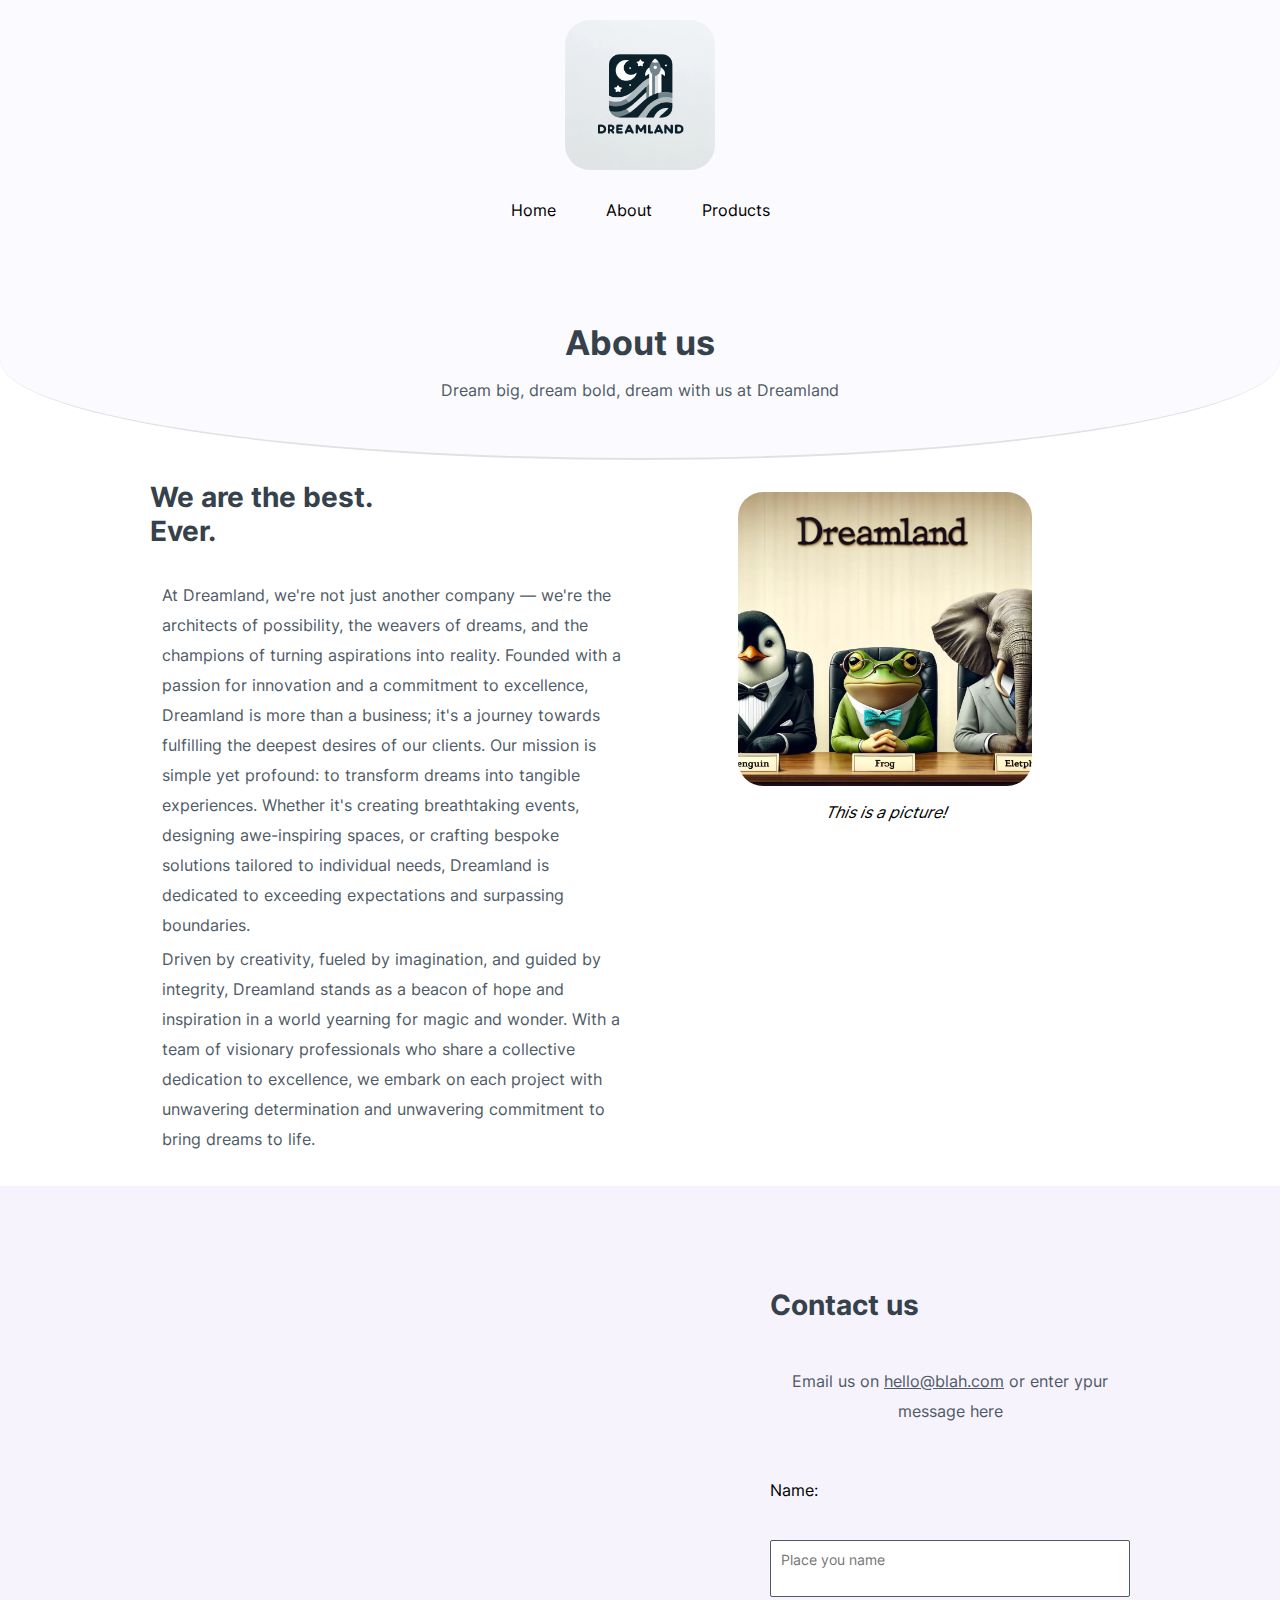
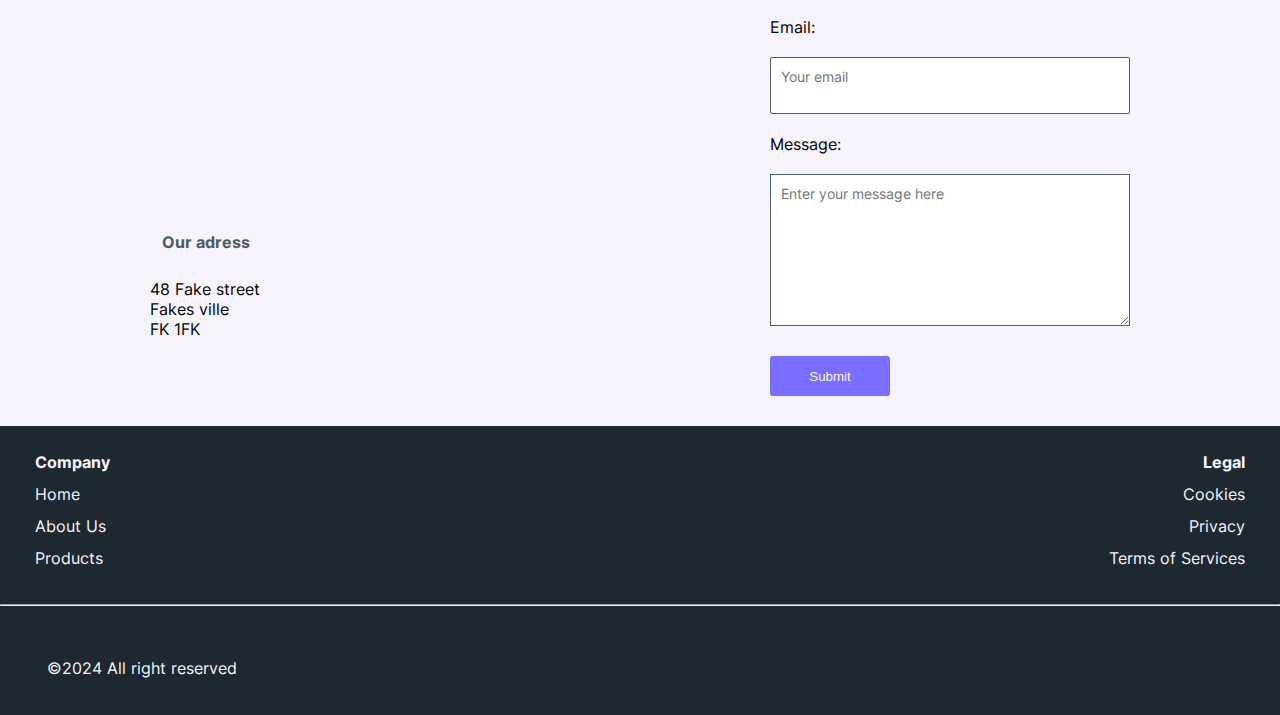
==== about.html @ eb8aa623 "favicon added" ====
<!DOCTYPE html>
<html lang="en">

<head>
	<meta charset="UTF-8" />
	<meta name="viewport" content="width=device-width, initial-scale=1.0" />
	<title>About</title>
	<link rel="stylesheet" href="css/global_style.css">
	<link rel="stylesheet" href="https://cdnjs.cloudflare.com/ajax/libs/font-awesome/6.5.2/css/all.min.css"
		integrity="sha512-SnH5WK+bZxgPHs44uWIX+LLJAJ9/2PkPKZ5QiAj6Ta86w+fsb2TkcmfRyVX3pBnMFcV7oQPJkl9QevSCWr3W6A=="
		crossorigin="anonymous" referrerpolicy="no-referrer" />
	<!-- linking icon -->
	<link rel="icon" type="image/x-ico" href="./assets/favicon/favicon.ico">
</head>

<body>
	<div class="nav-container-desktop white-container">
		<img class="logo" src="./assets/images/logo.png" />
		<nav class="navbar">
			<ul class="navbar-link">
				<li><a href="index.html">Home</a></li>
				<li><a href="about.html">About</a></li>
				<li><a href="products.html">Products</a></li>
			</ul>
		</nav>
	</div>
	<div class="nav-container-mobile white-container">
		<img class="logo" src="./assets/images/logo.png" />
		<details>
			<summary class="menu-title">
				<i class="fa-solid fa-bars"></i>
			</summary>
			<nav class="navbar">
				<ul class="navbar-link">
					<li><a href="index.html" class="navbar-item">Home</a></li>
					<li><a href="about.html" class="navbar-item">About</a></li>
					<li><a href="products.html" class="navbar-item">Products</a></li>
				</ul>
			</nav>
		</details>

	</div>
	<div class="hero-container about-us-container">
		<h1>About us</h1>
		<p>Dream big, dream bold, dream with us at Dreamland</p>
	</div>
	<main>
		<section>
			<div class="about-company">
				<div class="company-description">
					<h2>We are the best.<br>Ever.</h2>
					<p>At Dreamland, we're not just another company — we're the architects of possibility, the weavers
						of dreams, and the champions of turning aspirations into reality. Founded with a passion for
						innovation and a commitment to excellence, Dreamland is more than a business; it's a journey
						towards fulfilling the deepest desires of our clients.
						Our mission is simple yet profound: to transform dreams into tangible experiences. Whether it's
						creating breathtaking events, designing awe-inspiring spaces, or crafting bespoke solutions
						tailored to individual needs, Dreamland is dedicated to exceeding expectations and surpassing
						boundaries.</p>
					<p>Driven by creativity, fueled by imagination, and guided by integrity, Dreamland stands as a
						beacon of hope and inspiration in a world yearning for magic and wonder. With a team of
						visionary professionals who share a collective dedication to excellence, we embark on each
						project with unwavering determination and unwavering commitment to bring dreams to life.</p>
				</div>
				<figure>
					<img src="./assets/images/about-company.png" alt="">
					<figcaption>This is a picture!</figcaption>
				</figure>
			</div>
		</section>
		<div class="contact-container gray-container" id="sectionID">
			<section class="contact">
				<div class="map-container">
					<iframe
						src="https://www.google.com/maps/embed?pb=!1m18!1m12!1m3!1d10082.689133975597!2d-0.1219325!3d50.81871025!2m3!1f0!2f0!3f0!3m2!1i1024!2i768!4f13.1!3m3!1m2!1s0x487585bbe0f176ed%3A0x260eae2ecb828dd1!2sKemptown%2C%20Brighton%20and%20Hove%2C%20Brighton!5e0!3m2!1sen!2suk!4v1710940283657!5m2!1sen!2suk"
						width="600" height="450" style="border: 0" allowfullscreen="" loading="lazy"
						referrerpolicy="no-referrer-when-downgrade"></iframe>
					<div class="adress">
						<strong>
							<p>Our adress</p>
						</strong>
						<ul>
							<li>48 Fake street</li>
							<li>Fakes ville</li>
							<li>FK 1FK</li>
						</ul>
					</div>
				</div>
				<div class="contact-container contact-form">

					<form action="form">
						<h2 class="contact-head">Contact us</h2>
						<p>Email us on <a href="#">hello@blah.com</a> or enter ypur message here</p>
						<label for="name">Name:</label><br>

						<input type="text" name="name" id="name" placeholder="Place you name" minlength="8"
							maxlength="15" required />
						<label for="email">Email:</label>
						<input type="email" name="email" id="email" placeholder="Your email" minlength="8"
							maxlength="15" required />
						<label for="message">Message:</label>
						<textarea id="message" name="message" rows="10" cols="33" input
							placeholder="Enter your message here"></textarea>
						<button type="submit" class="btn">Submit</button>
					</form>
				</div>
			</section>

	</main>
	<footer class="footer-mobile">
		<div class="footer-nav">
			<details class="footer-details">
				<summary class="footer-summary">Company</summary>
				<ul class="footer-list">
					<li><a href="index.html">Home</a></li>
					<li><a href="about.html">About Us</a></li>
					<li><a href="products.html">Products</a></li>
				</ul>
			</details>
		</div>
		<div class="legal">
			<details class="footer-details">
				<summary class="footer-summary">Legal</summary>
				<ul class="footer-list">
					<li>Cookies</li>
					<li>Privacy</li>
					<li>Terms of Services</li>
				</ul>
			</details>
		</div>
		<hr class="footer-hr" />
		<div class="copyright">
			<p>&copy2024 All right reserved</p>
		</div>
	</footer>
	<footer class="footer-desktop">
		<div class="top-footer">
			<div class="footer-nav">
				<ul>
					<li><strong>Company</strong></li>
					<li><a href="index.html">Home</a></li>
					<li><a href="about.html">About Us</a></li>
					<li><a href="products.html">Products</a></li>
				</ul>
			</div>
			<div class="legal">
				<ul>
					<li><strong>Legal</strong></li>
					<li>Cookies</li>
					<li>Privacy</li>
					<li>Terms of Services</li>
				</ul>
			</div>
		</div>
		<hr />
		<div class="bottom-footer">
			<div class="copyright">
				<p>&copy;2024 All right reserved</p>
			</div>
			<div class="socials">
				<i class="fa-brands fa-instagram"></i>
				<i class="fa-brands fa-dribbble"></i>
				<i class="fa-brands fa-twitter"></i>
				<i class="fa-brands fa-youtube"></i>
			</div>
		</div>
	</footer>
</body>

</html>
---- css/global_style.css ----
@import url(footer.css);
@import url(header.css);
@import url(home/facts.css);
@import url(home/hero.css);
@import url(home/reviews.css);
@import url(home/service.css);
@import url(home/sign-up.css);
@import url(home/sponsors.css);
@import url(home/statictics.css);

@import url(about/company-description.css);
@import url(about/contact-form.css);
@import url(about/about-hero.css);

@import url(home/tabs.css);
@import url(products/products.css);

@font-face {
  font-family: "Inter";
  src: url("../assets/Inter/Inter-VariableFont_slnt\,wght.ttf")
    format("truetype");
}

:root {
  --cta-bg: #796eff;
  --cta-text-color: #f6f3fc;
  --heading-text-color: #35414b;
  --body-text-color: #4e5a65;
  --bg-header: #fbfafe;
  --bg-footer: #1d2830;
}

* {
  box-sizing: border-box;
  margin: 0;
  padding: 0;
}

body {
  font-family: "Inter";
}

h1,
h2,
h3 {
  color: var(--heading-text-color);
}

h1 {
  font-size: 34px;
}

h2 {
  font-size: 28px;
}

h3 {
  font-size: 20px;
}

p {
  color: var(--body-text-color);
}

.btn {
  background-color: var(--cta-bg);
  color: var(--cta-text-color);
  padding: 8px;
  border-radius: 3px;
  border: none;
  cursor: pointer;
}

.btn:hover {
  scale: 1.1;
}
.btn:active {
  opacity: 60;
}

.white-container {
  background-color: var(--bg-header);
}

.gray-container {
  background-color: var(--cta-text-color);
}

footer {
  background-color: var(--bg-footer);
  color: var(--cta-text-color);
}

.copyright p {
  color: var(--cta-text-color);
}

img {
  border-radius: 25px;
}

ol,
ul {
  list-style: none;
}

input {
  padding: 20px;
  border-radius: 2px;
  border: 1px solid var(--body-text-color);
}

/* input::placeholder {
  color: var(--cta-text-color);
} */

a,
a:visited,
a:hover,
a:focus,
a:active {
  text-decoration: none;
  color: inherit;
}
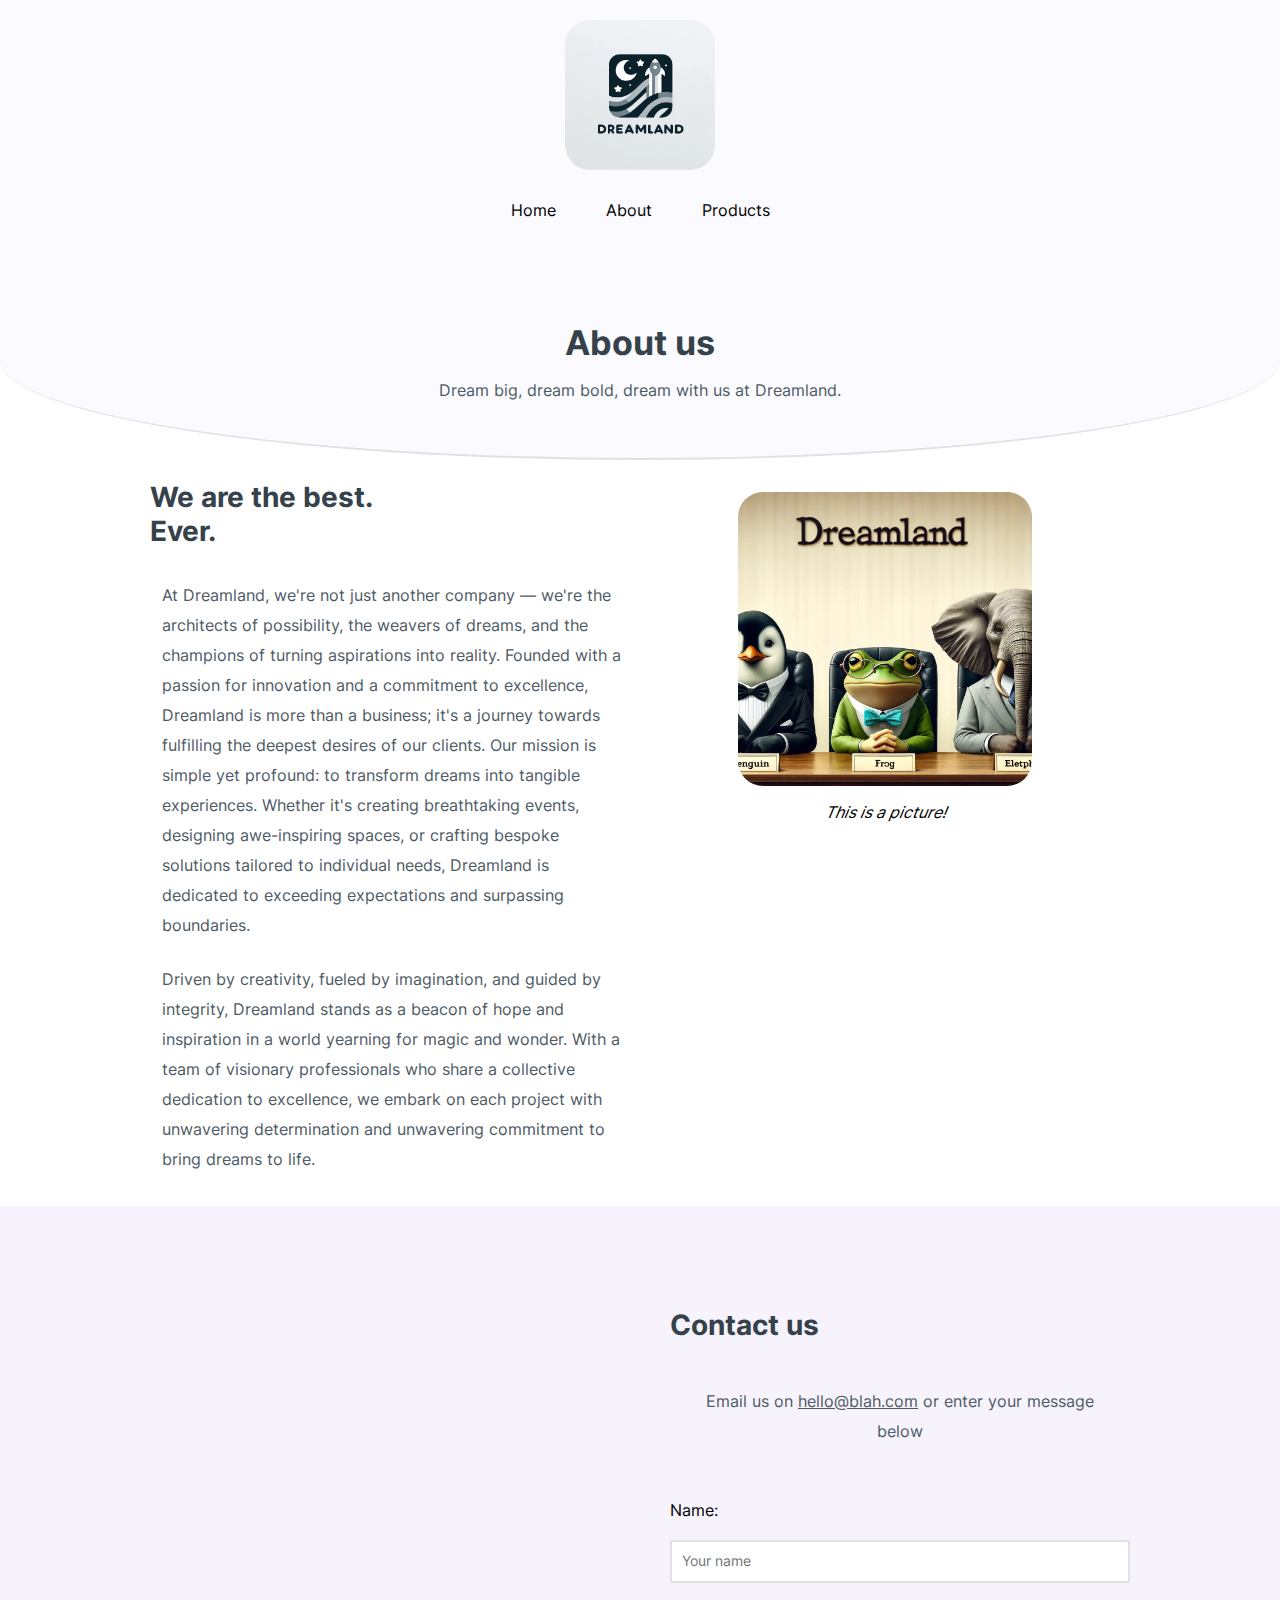
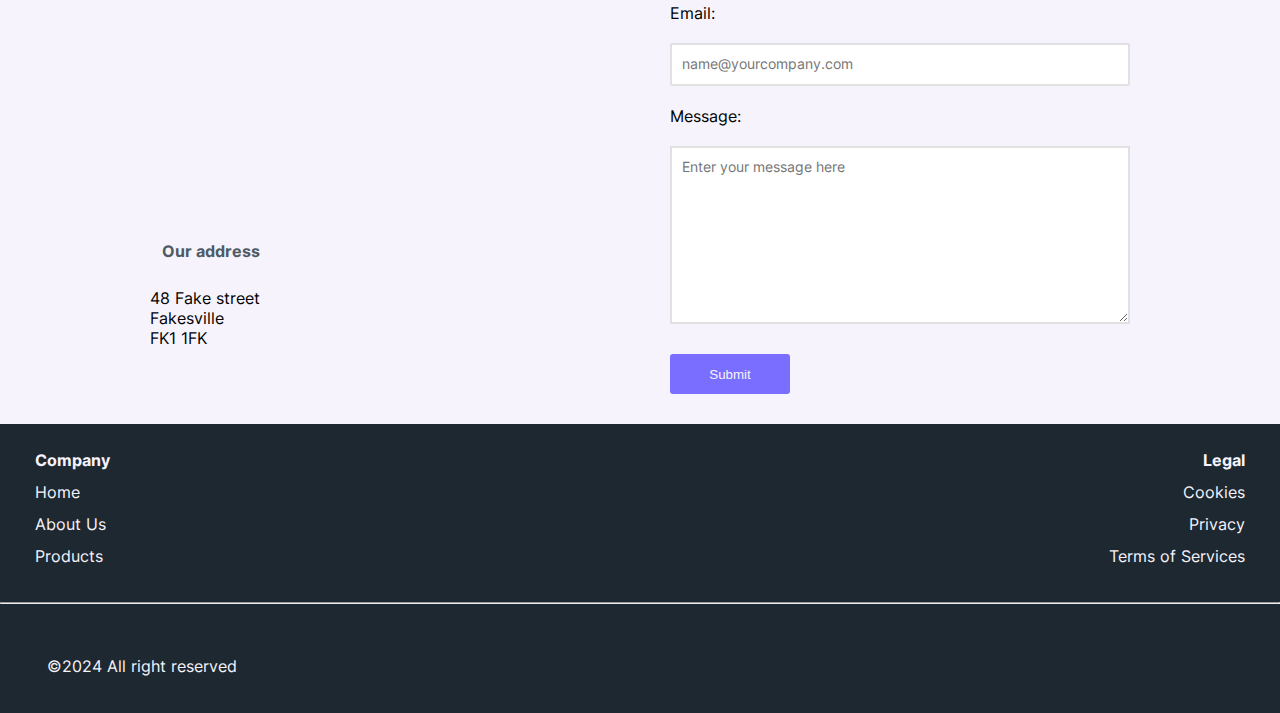
==== commit 4e65f87e: "Merge pull request #48 from technative-academy/favicon" ====
--- a/about.html
+++ b/about.html
@@ -42,7 +42,7 @@
 	</div>
 	<div class="hero-container about-us-container">
 		<h1>About us</h1>
-		<p>Dream big, dream bold, dream with us at Dreamland</p>
+		<p>Dream big, dream bold, dream with us at Dreamland.</p>
 	</div>
 	<main>
 		<section>
@@ -57,6 +57,7 @@
 						creating breathtaking events, designing awe-inspiring spaces, or crafting bespoke solutions
 						tailored to individual needs, Dreamland is dedicated to exceeding expectations and surpassing
 						boundaries.</p>
+						<br> 
 					<p>Driven by creativity, fueled by imagination, and guided by integrity, Dreamland stands as a
 						beacon of hope and inspiration in a world yearning for magic and wonder. With a team of
 						visionary professionals who share a collective dedication to excellence, we embark on each
@@ -73,16 +74,16 @@
 				<div class="map-container">
 					<iframe
 						src="https://www.google.com/maps/embed?pb=!1m18!1m12!1m3!1d10082.689133975597!2d-0.1219325!3d50.81871025!2m3!1f0!2f0!3f0!3m2!1i1024!2i768!4f13.1!3m3!1m2!1s0x487585bbe0f176ed%3A0x260eae2ecb828dd1!2sKemptown%2C%20Brighton%20and%20Hove%2C%20Brighton!5e0!3m2!1sen!2suk!4v1710940283657!5m2!1sen!2suk"
-						width="600" height="450" style="border: 0" allowfullscreen="" loading="lazy"
+						class="iframe" height="450" style="border: 0" allowfullscreen="" loading="lazy"
 						referrerpolicy="no-referrer-when-downgrade"></iframe>
 					<div class="adress">
 						<strong>
-							<p>Our adress</p>
+							<p>Our address</p>
 						</strong>
 						<ul>
 							<li>48 Fake street</li>
-							<li>Fakes ville</li>
-							<li>FK 1FK</li>
+							<li>Fakesville</li>
+							<li>FK1 1FK</li>
 						</ul>
 					</div>
 				</div>
@@ -90,16 +91,15 @@
 
 					<form action="form">
 						<h2 class="contact-head">Contact us</h2>
-						<p>Email us on <a href="#">hello@blah.com</a> or enter ypur message here</p>
-						<label for="name">Name:</label><br>
-
-						<input type="text" name="name" id="name" placeholder="Place you name" minlength="8"
+						<p>Email us on <a href="#">hello@blah.com</a> or enter your message below</p>
+						<label for="name">Name:</label>
+						<input class ="input" type="text" name="name" id="name" placeholder="Your name" minlength="8"
 							maxlength="15" required />
 						<label for="email">Email:</label>
-						<input type="email" name="email" id="email" placeholder="Your email" minlength="8"
+						<input class ="input" type="email" name="email" id="email" placeholder="name@yourcompany.com" minlength="8"
 							maxlength="15" required />
 						<label for="message">Message:</label>
-						<textarea id="message" name="message" rows="10" cols="33" input
+						<textarea class ="input" id="message" name="message" rows="10" cols="33" input
 							placeholder="Enter your message here"></textarea>
 						<button type="submit" class="btn">Submit</button>
 					</form>
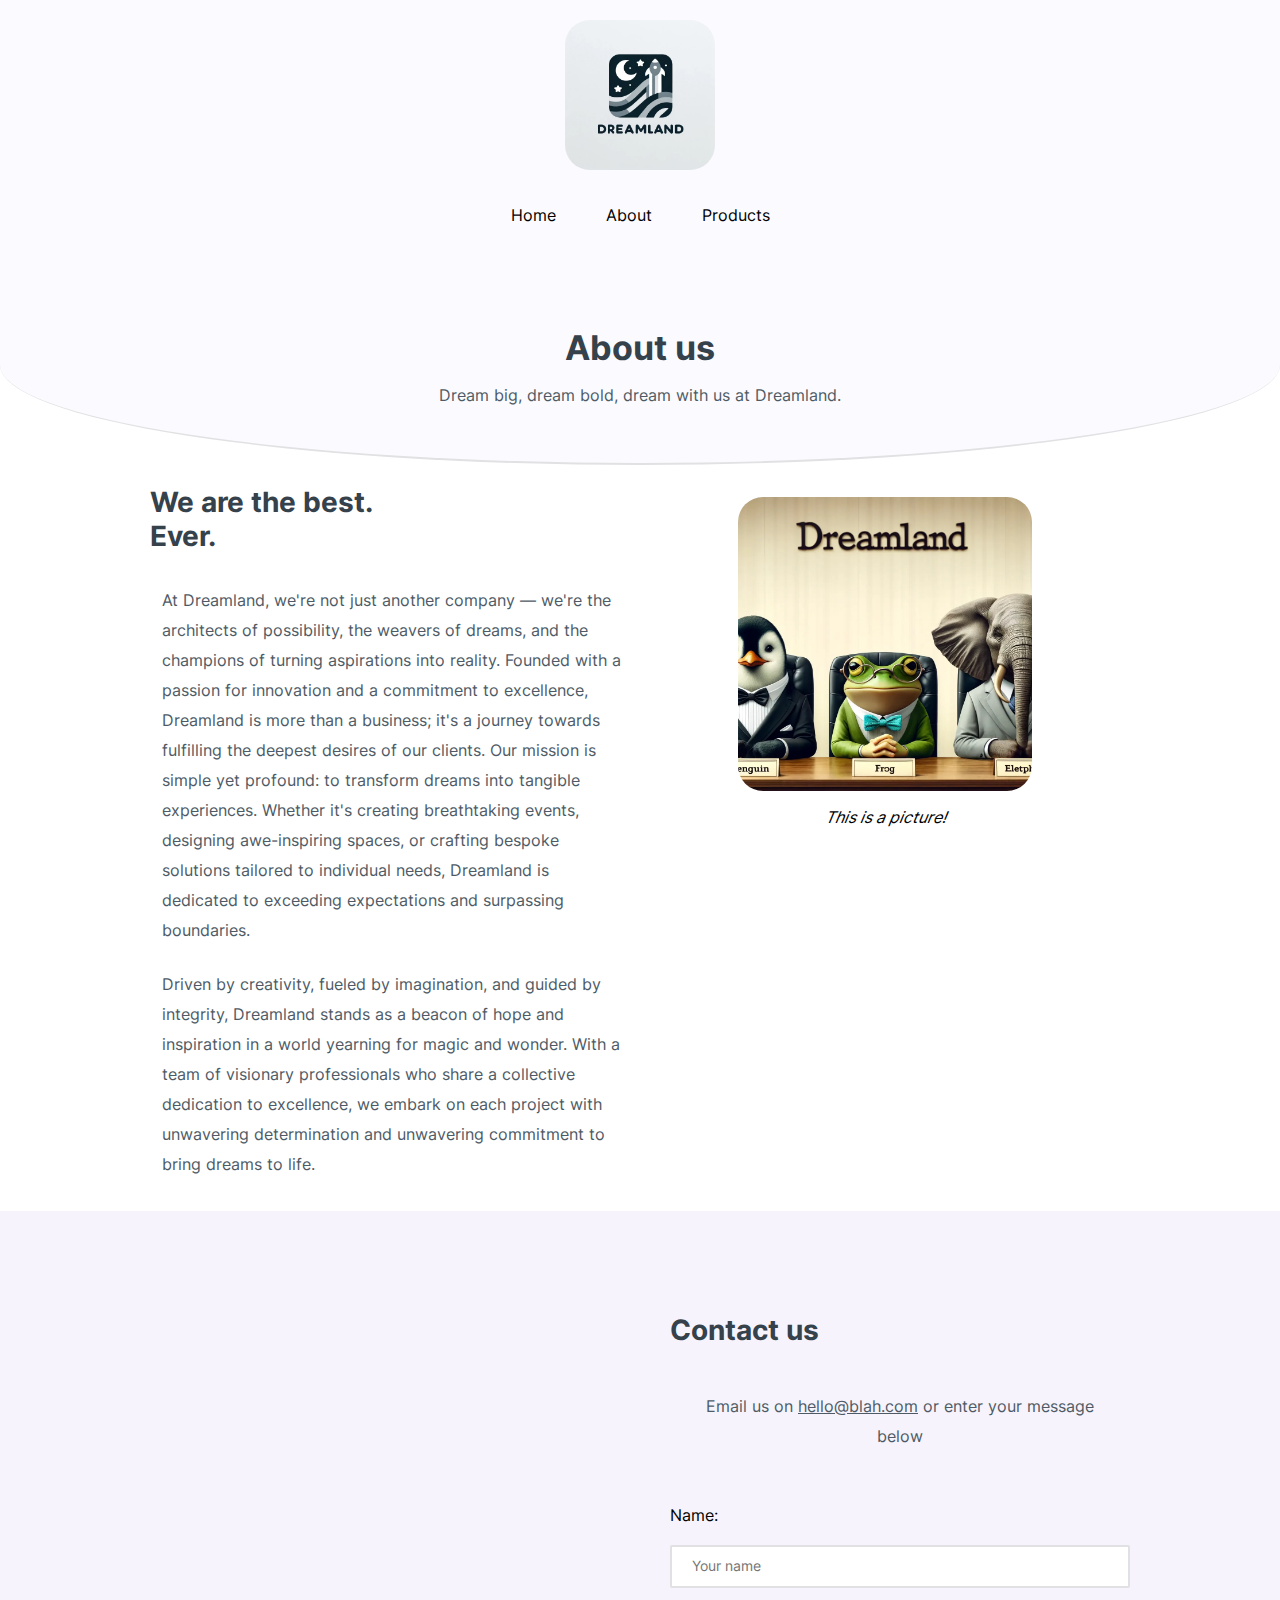
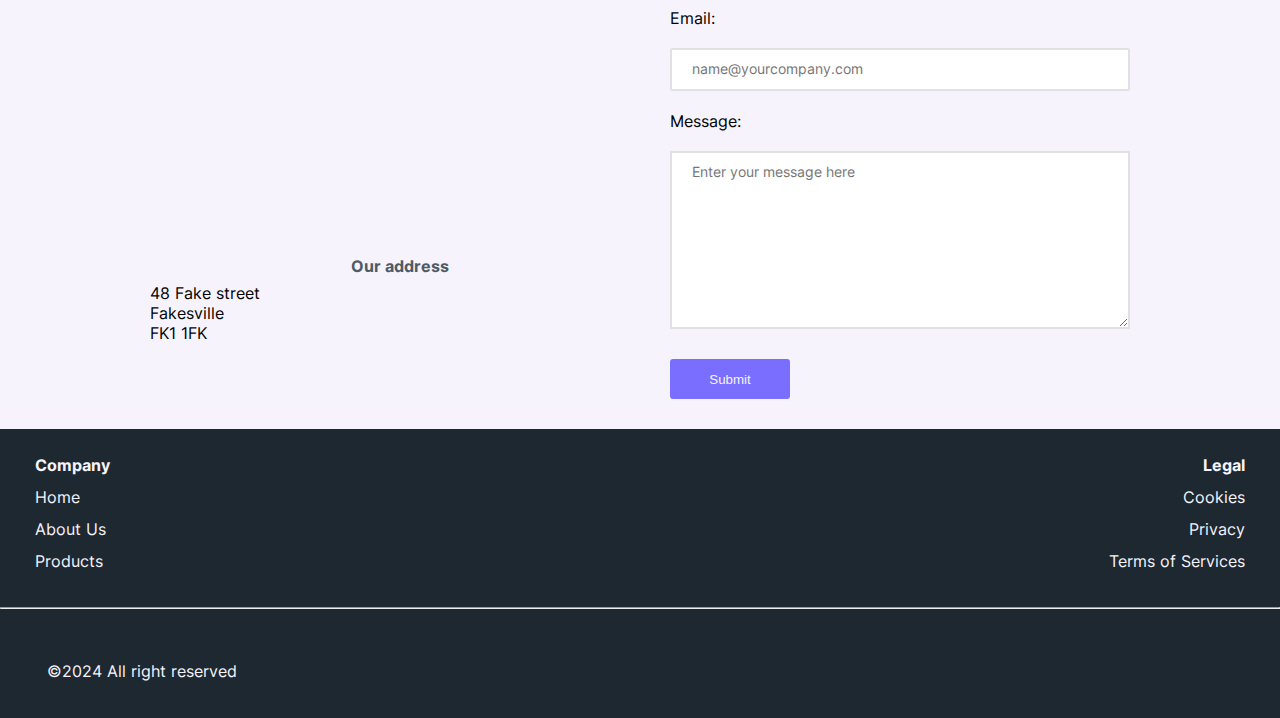
==== commit 4e71c447: "add links to logo and fix inputs" ====
--- a/about.html
+++ b/about.html
@@ -9,13 +9,11 @@
 	<link rel="stylesheet" href="https://cdnjs.cloudflare.com/ajax/libs/font-awesome/6.5.2/css/all.min.css"
 		integrity="sha512-SnH5WK+bZxgPHs44uWIX+LLJAJ9/2PkPKZ5QiAj6Ta86w+fsb2TkcmfRyVX3pBnMFcV7oQPJkl9QevSCWr3W6A=="
 		crossorigin="anonymous" referrerpolicy="no-referrer" />
-	<!-- linking icon -->
-	<link rel="icon" type="image/x-ico" href="./assets/favicon/favicon.ico">
 </head>
 
 <body>
 	<div class="nav-container-desktop white-container">
-		<img class="logo" src="./assets/images/logo.png" />
+		<a href="./index.html"><img class="logo" src="./assets/images/logo.png" /></a>
 		<nav class="navbar">
 			<ul class="navbar-link">
 				<li><a href="index.html">Home</a></li>
@@ -77,7 +75,7 @@
 						class="iframe" height="450" style="border: 0" allowfullscreen="" loading="lazy"
 						referrerpolicy="no-referrer-when-downgrade"></iframe>
 					<div class="adress">
-						<strong>
+						<strong class="our-address">
 							<p>Our address</p>
 						</strong>
 						<ul>
@@ -109,62 +107,62 @@
 	</main>
 	<footer class="footer-mobile">
 		<div class="footer-nav">
-			<details class="footer-details">
-				<summary class="footer-summary">Company</summary>
-				<ul class="footer-list">
-					<li><a href="index.html">Home</a></li>
-					<li><a href="about.html">About Us</a></li>
-					<li><a href="products.html">Products</a></li>
-				</ul>
-			</details>
+		  <details class="footer-details">
+			<summary class="footer-summary">Company</summary>
+			<ul class="footer-list">
+			  <li><a href="index.html">Home</a></li>
+			  <li><a href="about.html">About Us</a></li>
+			  <li><a href="products.html">Products</a></li>
+			</ul>
+		  </details>
 		</div>
 		<div class="legal">
-			<details class="footer-details">
-				<summary class="footer-summary">Legal</summary>
-				<ul class="footer-list">
-					<li>Cookies</li>
-					<li>Privacy</li>
-					<li>Terms of Services</li>
-				</ul>
-			</details>
+		  <details class="footer-details">
+			<summary class="footer-summary">Legal</summary>
+			<ul class="footer-list">
+			  <li>Cookies</li>
+			  <li>Privacy</li>
+			  <li>Terms of Services</li>
+			</ul>
+		  </details>
 		</div>
 		<hr class="footer-hr" />
 		<div class="copyright">
-			<p>&copy2024 All right reserved</p>
+		  <p>&copy2024 All right reserved</p>
 		</div>
-	</footer>
-	<footer class="footer-desktop">
+	  </footer>
+	  <footer class="footer-desktop">
 		<div class="top-footer">
-			<div class="footer-nav">
-				<ul>
-					<li><strong>Company</strong></li>
-					<li><a href="index.html">Home</a></li>
-					<li><a href="about.html">About Us</a></li>
-					<li><a href="products.html">Products</a></li>
-				</ul>
-			</div>
-			<div class="legal">
-				<ul>
-					<li><strong>Legal</strong></li>
-					<li>Cookies</li>
-					<li>Privacy</li>
-					<li>Terms of Services</li>
-				</ul>
-			</div>
+		  <div class="footer-nav">
+			<ul>
+			  <li><strong>Company</strong></li>
+			  <li><a href="index.html">Home</a></li>
+			  <li><a href="about.html">About Us</a></li>
+			  <li><a href="products.html">Products</a></li>
+			</ul>
+		  </div>
+		  <div class="legal">
+			<ul>
+			  <li><strong>Legal</strong></li>
+			  <li>Cookies</li>
+			  <li>Privacy</li>
+			  <li>Terms of Services</li>
+			</ul>
+		  </div>
 		</div>
 		<hr />
 		<div class="bottom-footer">
-			<div class="copyright">
-				<p>&copy;2024 All right reserved</p>
-			</div>
-			<div class="socials">
-				<i class="fa-brands fa-instagram"></i>
-				<i class="fa-brands fa-dribbble"></i>
-				<i class="fa-brands fa-twitter"></i>
-				<i class="fa-brands fa-youtube"></i>
-			</div>
+		  <div class="copyright">
+			<p>&copy;2024 All right reserved</p>
+		  </div>
+		  <div class="socials">
+			<i class="fa-brands fa-instagram"></i>
+			<i class="fa-brands fa-dribbble"></i>
+			<i class="fa-brands fa-twitter"></i>
+			<i class="fa-brands fa-youtube"></i>
+		  </div>
 		</div>
-	</footer>
+	  </footer>
 </body>
 
 </html>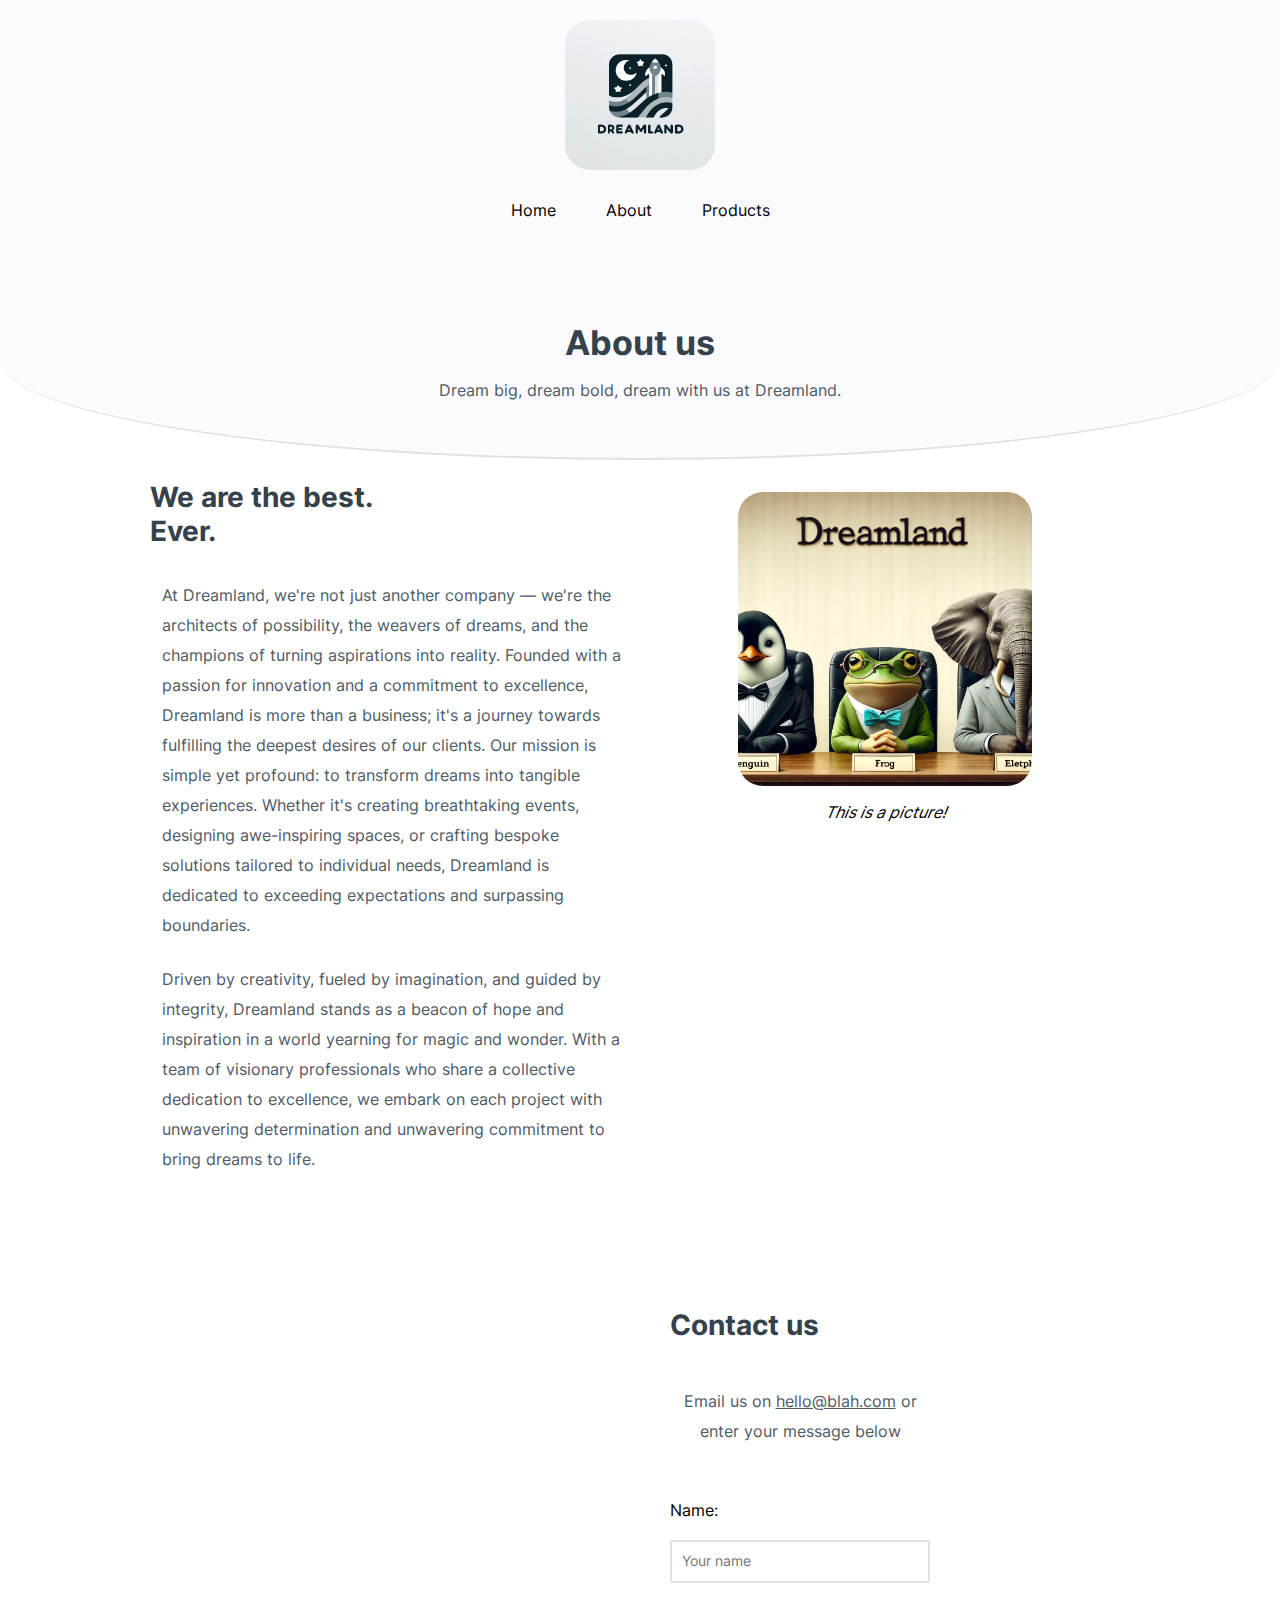
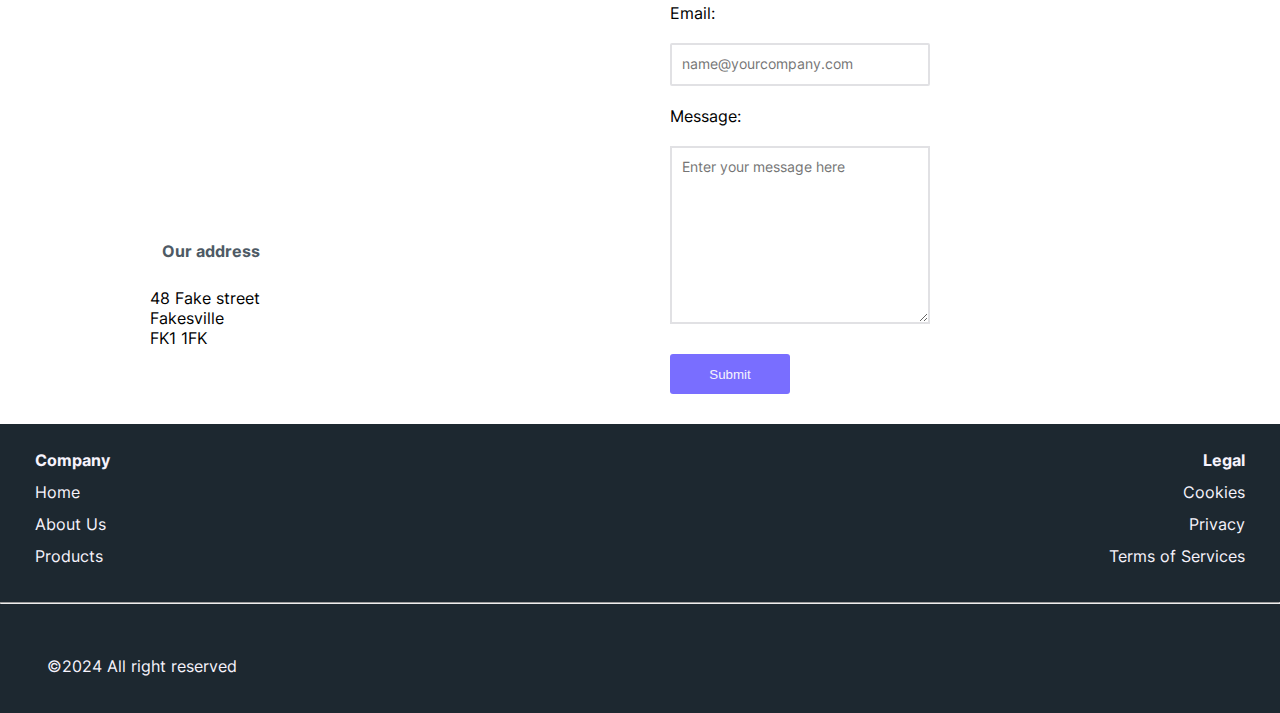
==== commit 526bf9c9: "margin on desktop screen fixed" ====
--- a/about.html
+++ b/about.html
@@ -9,11 +9,13 @@
 	<link rel="stylesheet" href="https://cdnjs.cloudflare.com/ajax/libs/font-awesome/6.5.2/css/all.min.css"
 		integrity="sha512-SnH5WK+bZxgPHs44uWIX+LLJAJ9/2PkPKZ5QiAj6Ta86w+fsb2TkcmfRyVX3pBnMFcV7oQPJkl9QevSCWr3W6A=="
 		crossorigin="anonymous" referrerpolicy="no-referrer" />
+	<!-- linking icon -->
+	<link rel="icon" type="image/x-ico" href="./assets/favicon/favicon.ico">
 </head>
 
 <body>
 	<div class="nav-container-desktop white-container">
-		<a href="./index.html"><img class="logo" src="./assets/images/logo.png" /></a>
+		<img class="logo" src="./assets/images/logo.png" />
 		<nav class="navbar">
 			<ul class="navbar-link">
 				<li><a href="index.html">Home</a></li>
@@ -43,126 +45,126 @@
 		<p>Dream big, dream bold, dream with us at Dreamland.</p>
 	</div>
 	<main>
-		<section>
-			<div class="about-company">
-				<div class="company-description">
-					<h2>We are the best.<br>Ever.</h2>
-					<p>At Dreamland, we're not just another company — we're the architects of possibility, the weavers
-						of dreams, and the champions of turning aspirations into reality. Founded with a passion for
-						innovation and a commitment to excellence, Dreamland is more than a business; it's a journey
-						towards fulfilling the deepest desires of our clients.
-						Our mission is simple yet profound: to transform dreams into tangible experiences. Whether it's
-						creating breathtaking events, designing awe-inspiring spaces, or crafting bespoke solutions
-						tailored to individual needs, Dreamland is dedicated to exceeding expectations and surpassing
-						boundaries.</p>
-						<br> 
-					<p>Driven by creativity, fueled by imagination, and guided by integrity, Dreamland stands as a
-						beacon of hope and inspiration in a world yearning for magic and wonder. With a team of
-						visionary professionals who share a collective dedication to excellence, we embark on each
-						project with unwavering determination and unwavering commitment to bring dreams to life.</p>
+		<section class="about-company">
+
+			<div class="company-description">
+				<h2>We are the best.<br>Ever.</h2>
+				<p>At Dreamland, we're not just another company — we're the architects of possibility, the weavers
+					of dreams, and the champions of turning aspirations into reality. Founded with a passion for
+					innovation and a commitment to excellence, Dreamland is more than a business; it's a journey
+					towards fulfilling the deepest desires of our clients.
+					Our mission is simple yet profound: to transform dreams into tangible experiences. Whether it's
+					creating breathtaking events, designing awe-inspiring spaces, or crafting bespoke solutions
+					tailored to individual needs, Dreamland is dedicated to exceeding expectations and surpassing
+					boundaries.</p>
+				<br>
+				<p>Driven by creativity, fueled by imagination, and guided by integrity, Dreamland stands as a
+					beacon of hope and inspiration in a world yearning for magic and wonder. With a team of
+					visionary professionals who share a collective dedication to excellence, we embark on each
+					project with unwavering determination and unwavering commitment to bring dreams to life.</p>
+			</div>
+			<figure>
+				<img src="./assets/images/about-company.png" alt="">
+				<figcaption>This is a picture!</figcaption>
+			</figure>
+
+		</section class="contact-container gray-container" id="sectionID">
+
+		<section class="contact">
+			<div class="map-container">
+				<iframe
+					src="https://www.google.com/maps/embed?pb=!1m18!1m12!1m3!1d10082.689133975597!2d-0.1219325!3d50.81871025!2m3!1f0!2f0!3f0!3m2!1i1024!2i768!4f13.1!3m3!1m2!1s0x487585bbe0f176ed%3A0x260eae2ecb828dd1!2sKemptown%2C%20Brighton%20and%20Hove%2C%20Brighton!5e0!3m2!1sen!2suk!4v1710940283657!5m2!1sen!2suk"
+					class="iframe" height="450" style="border: 0" allowfullscreen="" loading="lazy"
+					referrerpolicy="no-referrer-when-downgrade"></iframe>
+				<div class="adress">
+					<strong>
+						<p>Our address</p>
+					</strong>
+					<ul>
+						<li>48 Fake street</li>
+						<li>Fakesville</li>
+						<li>FK1 1FK</li>
+					</ul>
 				</div>
-				<figure>
-					<img src="./assets/images/about-company.png" alt="">
-					<figcaption>This is a picture!</figcaption>
-				</figure>
 			</div>
+			<div class="contact-container contact-form">
+
+				<form action="form">
+					<h2 class="contact-head">Contact us</h2>
+					<p>Email us on <a href="#">hello@blah.com</a> or enter your message below</p>
+					<label for="name">Name:</label>
+					<input class="input" type="text" name="name" id="name" placeholder="Your name" minlength="8"
+						maxlength="15" required />
+					<label for="email">Email:</label>
+					<input class="input" type="email" name="email" id="email" placeholder="name@yourcompany.com"
+						minlength="8" maxlength="15" required />
+					<label for="message">Message:</label>
+					<textarea class="input" id="message" name="message" rows="10" cols="33" input
+						placeholder="Enter your message here"></textarea>
+					<button type="submit" class="btn">Submit</button>
+				</form>
+
 		</section>
-		<div class="contact-container gray-container" id="sectionID">
-			<section class="contact">
-				<div class="map-container">
-					<iframe
-						src="https://www.google.com/maps/embed?pb=!1m18!1m12!1m3!1d10082.689133975597!2d-0.1219325!3d50.81871025!2m3!1f0!2f0!3f0!3m2!1i1024!2i768!4f13.1!3m3!1m2!1s0x487585bbe0f176ed%3A0x260eae2ecb828dd1!2sKemptown%2C%20Brighton%20and%20Hove%2C%20Brighton!5e0!3m2!1sen!2suk!4v1710940283657!5m2!1sen!2suk"
-						class="iframe" height="450" style="border: 0" allowfullscreen="" loading="lazy"
-						referrerpolicy="no-referrer-when-downgrade"></iframe>
-					<div class="adress">
-						<strong class="our-address">
-							<p>Our address</p>
-						</strong>
-						<ul>
-							<li>48 Fake street</li>
-							<li>Fakesville</li>
-							<li>FK1 1FK</li>
-						</ul>
-					</div>
-				</div>
-				<div class="contact-container contact-form">
-
-					<form action="form">
-						<h2 class="contact-head">Contact us</h2>
-						<p>Email us on <a href="#">hello@blah.com</a> or enter your message below</p>
-						<label for="name">Name:</label>
-						<input class ="input" type="text" name="name" id="name" placeholder="Your name" minlength="8"
-							maxlength="15" required />
-						<label for="email">Email:</label>
-						<input class ="input" type="email" name="email" id="email" placeholder="name@yourcompany.com" minlength="8"
-							maxlength="15" required />
-						<label for="message">Message:</label>
-						<textarea class ="input" id="message" name="message" rows="10" cols="33" input
-							placeholder="Enter your message here"></textarea>
-						<button type="submit" class="btn">Submit</button>
-					</form>
-				</div>
-			</section>
 
 	</main>
 	<footer class="footer-mobile">
 		<div class="footer-nav">
-		  <details class="footer-details">
-			<summary class="footer-summary">Company</summary>
-			<ul class="footer-list">
-			  <li><a href="index.html">Home</a></li>
-			  <li><a href="about.html">About Us</a></li>
-			  <li><a href="products.html">Products</a></li>
-			</ul>
-		  </details>
+			<details class="footer-details">
+				<summary class="footer-summary">Company</summary>
+				<ul class="footer-list">
+					<li><a href="index.html">Home</a></li>
+					<li><a href="about.html">About Us</a></li>
+					<li><a href="products.html">Products</a></li>
+				</ul>
+			</details>
 		</div>
 		<div class="legal">
-		  <details class="footer-details">
-			<summary class="footer-summary">Legal</summary>
-			<ul class="footer-list">
-			  <li>Cookies</li>
-			  <li>Privacy</li>
-			  <li>Terms of Services</li>
-			</ul>
-		  </details>
+			<details class="footer-details">
+				<summary class="footer-summary">Legal</summary>
+				<ul class="footer-list">
+					<li>Cookies</li>
+					<li>Privacy</li>
+					<li>Terms of Services</li>
+				</ul>
+			</details>
 		</div>
 		<hr class="footer-hr" />
 		<div class="copyright">
-		  <p>&copy2024 All right reserved</p>
+			<p>&copy2024 All right reserved</p>
 		</div>
-	  </footer>
-	  <footer class="footer-desktop">
+	</footer>
+	<footer class="footer-desktop">
 		<div class="top-footer">
-		  <div class="footer-nav">
-			<ul>
-			  <li><strong>Company</strong></li>
-			  <li><a href="index.html">Home</a></li>
-			  <li><a href="about.html">About Us</a></li>
-			  <li><a href="products.html">Products</a></li>
-			</ul>
-		  </div>
-		  <div class="legal">
-			<ul>
-			  <li><strong>Legal</strong></li>
-			  <li>Cookies</li>
-			  <li>Privacy</li>
-			  <li>Terms of Services</li>
-			</ul>
-		  </div>
+			<div class="footer-nav">
+				<ul>
+					<li><strong>Company</strong></li>
+					<li><a href="index.html">Home</a></li>
+					<li><a href="about.html">About Us</a></li>
+					<li><a href="products.html">Products</a></li>
+				</ul>
+			</div>
+			<div class="legal">
+				<ul>
+					<li><strong>Legal</strong></li>
+					<li>Cookies</li>
+					<li>Privacy</li>
+					<li>Terms of Services</li>
+				</ul>
+			</div>
 		</div>
 		<hr />
 		<div class="bottom-footer">
-		  <div class="copyright">
-			<p>&copy;2024 All right reserved</p>
-		  </div>
-		  <div class="socials">
-			<i class="fa-brands fa-instagram"></i>
-			<i class="fa-brands fa-dribbble"></i>
-			<i class="fa-brands fa-twitter"></i>
-			<i class="fa-brands fa-youtube"></i>
-		  </div>
+			<div class="copyright">
+				<p>&copy;2024 All right reserved</p>
+			</div>
+			<div class="socials">
+				<i class="fa-brands fa-instagram"></i>
+				<i class="fa-brands fa-dribbble"></i>
+				<i class="fa-brands fa-twitter"></i>
+				<i class="fa-brands fa-youtube"></i>
+			</div>
 		</div>
-	  </footer>
+	</footer>
 </body>
 
 </html>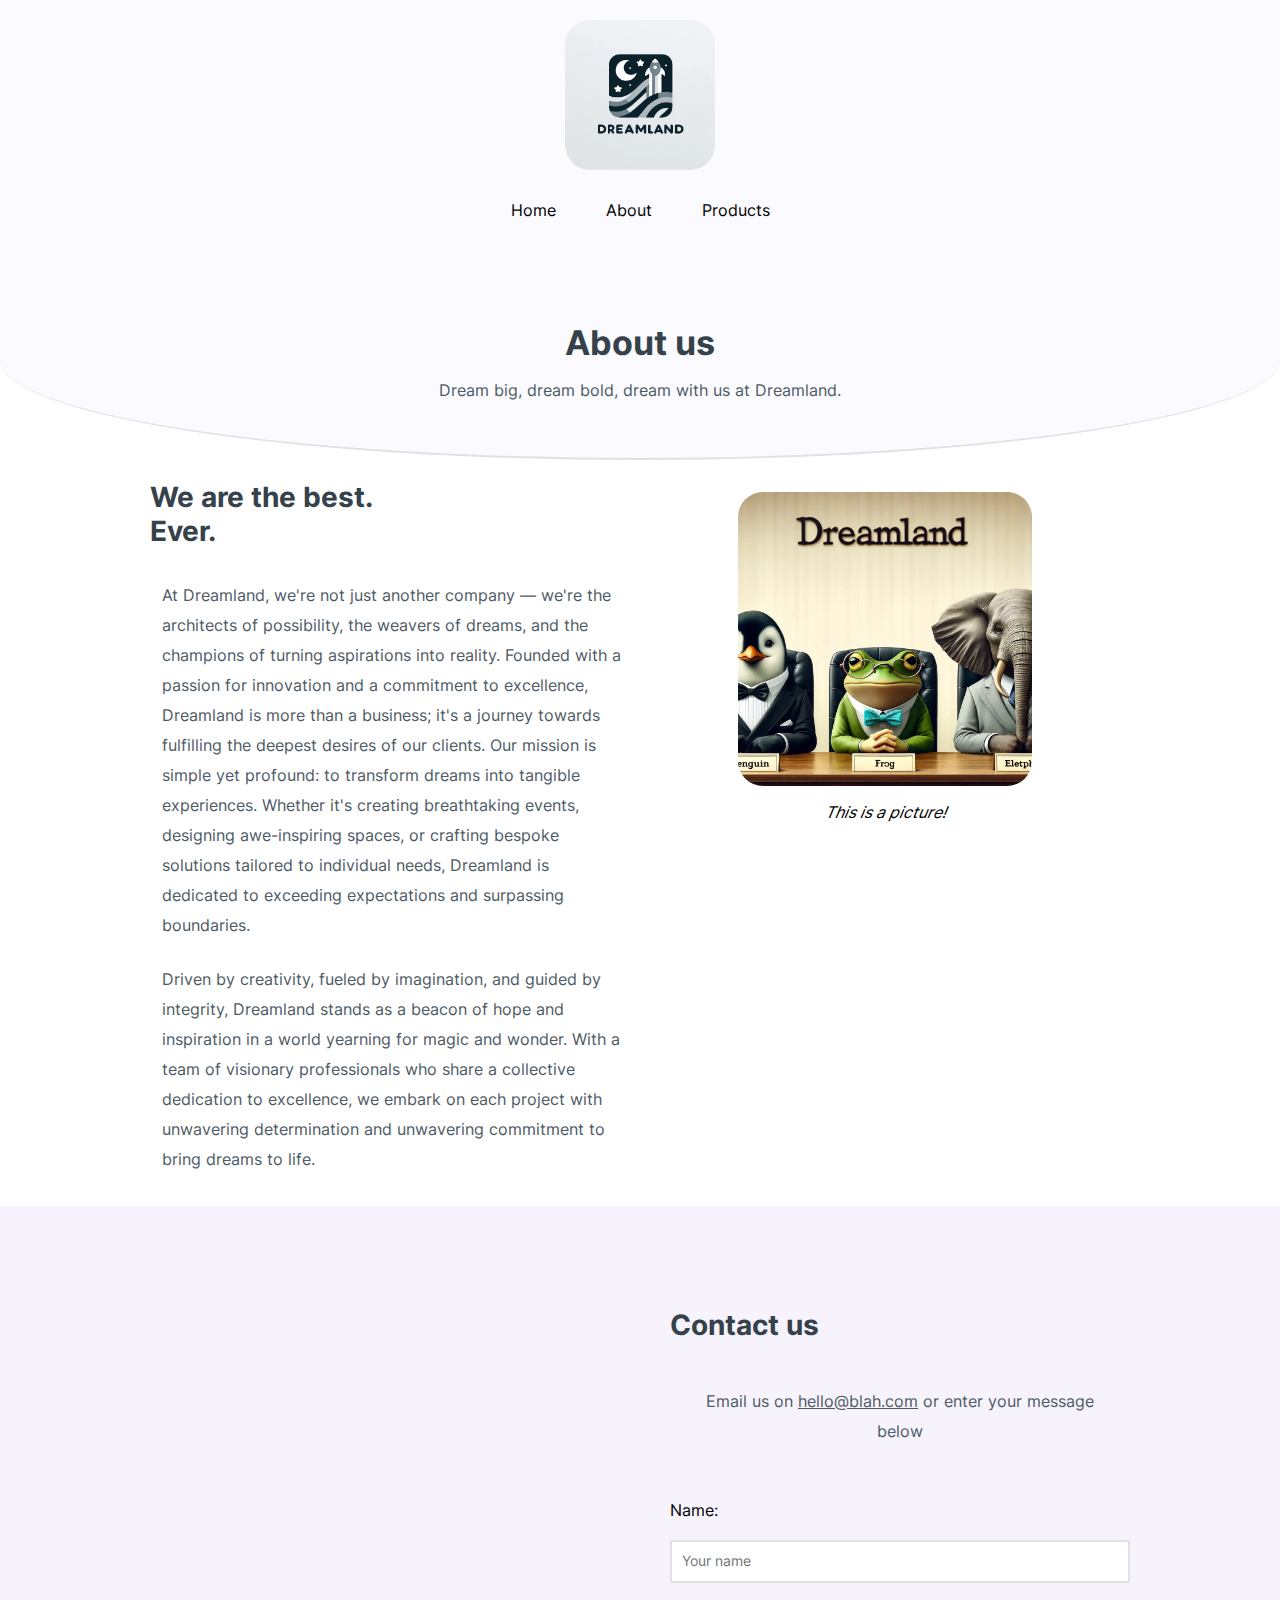
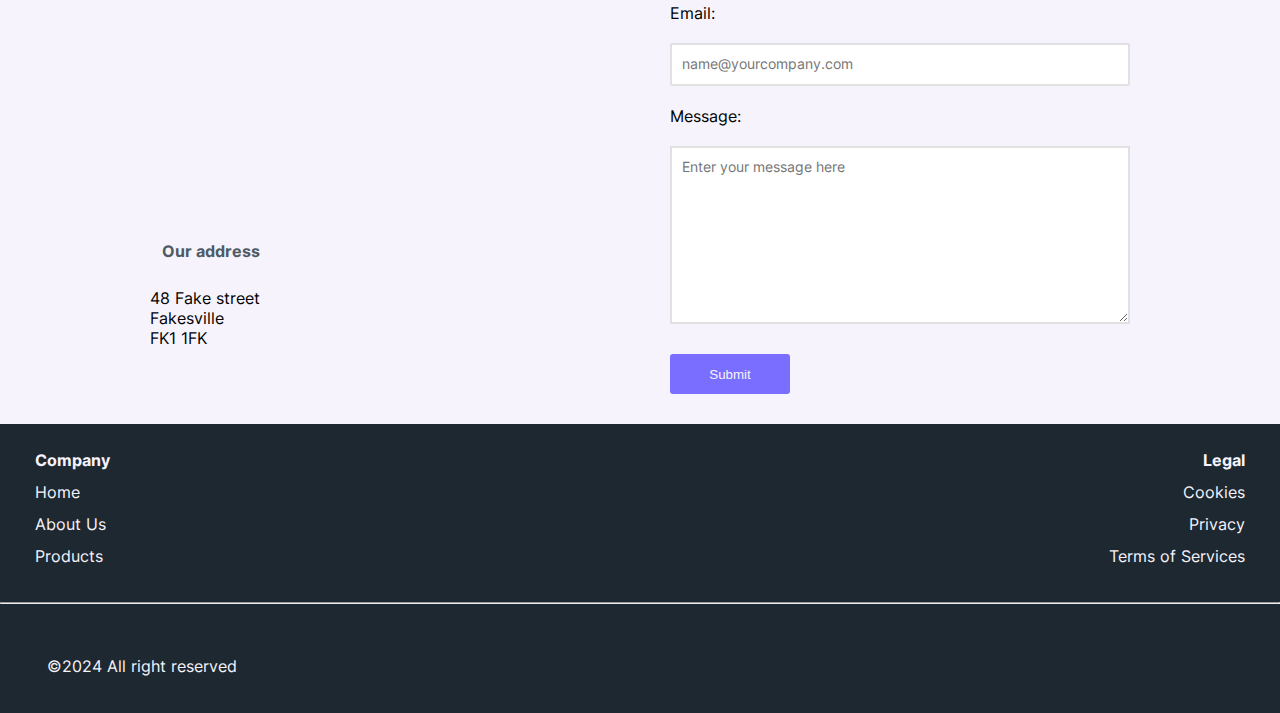
==== commit 469c8dac: "update email and logo link" ====
--- a/about.html
+++ b/about.html
@@ -45,66 +45,66 @@
 		<p>Dream big, dream bold, dream with us at Dreamland.</p>
 	</div>
 	<main>
-		<section class="about-company">
+		<section>
+			<div class="about-company">
+				<div class="company-description">
+					<h2>We are the best.<br>Ever.</h2>
+					<p>At Dreamland, we're not just another company — we're the architects of possibility, the weavers
+						of dreams, and the champions of turning aspirations into reality. Founded with a passion for
+						innovation and a commitment to excellence, Dreamland is more than a business; it's a journey
+						towards fulfilling the deepest desires of our clients.
+						Our mission is simple yet profound: to transform dreams into tangible experiences. Whether it's
+						creating breathtaking events, designing awe-inspiring spaces, or crafting bespoke solutions
+						tailored to individual needs, Dreamland is dedicated to exceeding expectations and surpassing
+						boundaries.</p>
+						<br> 
+					<p>Driven by creativity, fueled by imagination, and guided by integrity, Dreamland stands as a
+						beacon of hope and inspiration in a world yearning for magic and wonder. With a team of
+						visionary professionals who share a collective dedication to excellence, we embark on each
+						project with unwavering determination and unwavering commitment to bring dreams to life.</p>
+				</div>
+				<figure>
+					<img src="./assets/images/about-company.png" alt="">
+					<figcaption>This is a picture!</figcaption>
+				</figure>
+			</div>
+		</section>
+		<div class="contact-container gray-container" id="sectionID">
+			<section class="contact">
+				<div class="map-container">
+					<iframe
+						src="https://www.google.com/maps/embed?pb=!1m18!1m12!1m3!1d10082.689133975597!2d-0.1219325!3d50.81871025!2m3!1f0!2f0!3f0!3m2!1i1024!2i768!4f13.1!3m3!1m2!1s0x487585bbe0f176ed%3A0x260eae2ecb828dd1!2sKemptown%2C%20Brighton%20and%20Hove%2C%20Brighton!5e0!3m2!1sen!2suk!4v1710940283657!5m2!1sen!2suk"
+						class="iframe" height="450" style="border: 0" allowfullscreen="" loading="lazy"
+						referrerpolicy="no-referrer-when-downgrade"></iframe>
+					<div class="adress">
+						<strong>
+							<p>Our address</p>
+						</strong>
+						<ul>
+							<li>48 Fake street</li>
+							<li>Fakesville</li>
+							<li>FK1 1FK</li>
+						</ul>
+					</div>
+				</div>
+				<div class="contact-container contact-form">
 
-			<div class="company-description">
-				<h2>We are the best.<br>Ever.</h2>
-				<p>At Dreamland, we're not just another company — we're the architects of possibility, the weavers
-					of dreams, and the champions of turning aspirations into reality. Founded with a passion for
-					innovation and a commitment to excellence, Dreamland is more than a business; it's a journey
-					towards fulfilling the deepest desires of our clients.
-					Our mission is simple yet profound: to transform dreams into tangible experiences. Whether it's
-					creating breathtaking events, designing awe-inspiring spaces, or crafting bespoke solutions
-					tailored to individual needs, Dreamland is dedicated to exceeding expectations and surpassing
-					boundaries.</p>
-				<br>
-				<p>Driven by creativity, fueled by imagination, and guided by integrity, Dreamland stands as a
-					beacon of hope and inspiration in a world yearning for magic and wonder. With a team of
-					visionary professionals who share a collective dedication to excellence, we embark on each
-					project with unwavering determination and unwavering commitment to bring dreams to life.</p>
-			</div>
-			<figure>
-				<img src="./assets/images/about-company.png" alt="">
-				<figcaption>This is a picture!</figcaption>
-			</figure>
-
-		</section class="contact-container gray-container" id="sectionID">
-
-		<section class="contact">
-			<div class="map-container">
-				<iframe
-					src="https://www.google.com/maps/embed?pb=!1m18!1m12!1m3!1d10082.689133975597!2d-0.1219325!3d50.81871025!2m3!1f0!2f0!3f0!3m2!1i1024!2i768!4f13.1!3m3!1m2!1s0x487585bbe0f176ed%3A0x260eae2ecb828dd1!2sKemptown%2C%20Brighton%20and%20Hove%2C%20Brighton!5e0!3m2!1sen!2suk!4v1710940283657!5m2!1sen!2suk"
-					class="iframe" height="450" style="border: 0" allowfullscreen="" loading="lazy"
-					referrerpolicy="no-referrer-when-downgrade"></iframe>
-				<div class="adress">
-					<strong>
-						<p>Our address</p>
-					</strong>
-					<ul>
-						<li>48 Fake street</li>
-						<li>Fakesville</li>
-						<li>FK1 1FK</li>
-					</ul>
+					<form action="form">
+						<h2 class="contact-head">Contact us</h2>
+						<p>Email us on <a class="email-link" href="#">hello@blah.com</a> or enter your message below</p>
+						<label for="name">Name:</label>
+						<input class ="input" type="text" name="name" id="name" placeholder="Your name" minlength="8"
+							maxlength="15" required />
+						<label for="email">Email:</label>
+						<input class ="input" type="email" name="email" id="email" placeholder="name@yourcompany.com" minlength="8"
+							maxlength="15" required />
+						<label for="message">Message:</label>
+						<textarea class ="input" id="message" name="message" rows="10" cols="33" input
+							placeholder="Enter your message here"></textarea>
+						<button type="submit" class="btn">Submit</button>
+					</form>
 				</div>
-			</div>
-			<div class="contact-container contact-form">
-
-				<form action="form">
-					<h2 class="contact-head">Contact us</h2>
-					<p>Email us on <a href="#">hello@blah.com</a> or enter your message below</p>
-					<label for="name">Name:</label>
-					<input class="input" type="text" name="name" id="name" placeholder="Your name" minlength="8"
-						maxlength="15" required />
-					<label for="email">Email:</label>
-					<input class="input" type="email" name="email" id="email" placeholder="name@yourcompany.com"
-						minlength="8" maxlength="15" required />
-					<label for="message">Message:</label>
-					<textarea class="input" id="message" name="message" rows="10" cols="33" input
-						placeholder="Enter your message here"></textarea>
-					<button type="submit" class="btn">Submit</button>
-				</form>
-
-		</section>
+			</section>
 
 	</main>
 	<footer class="footer-mobile">
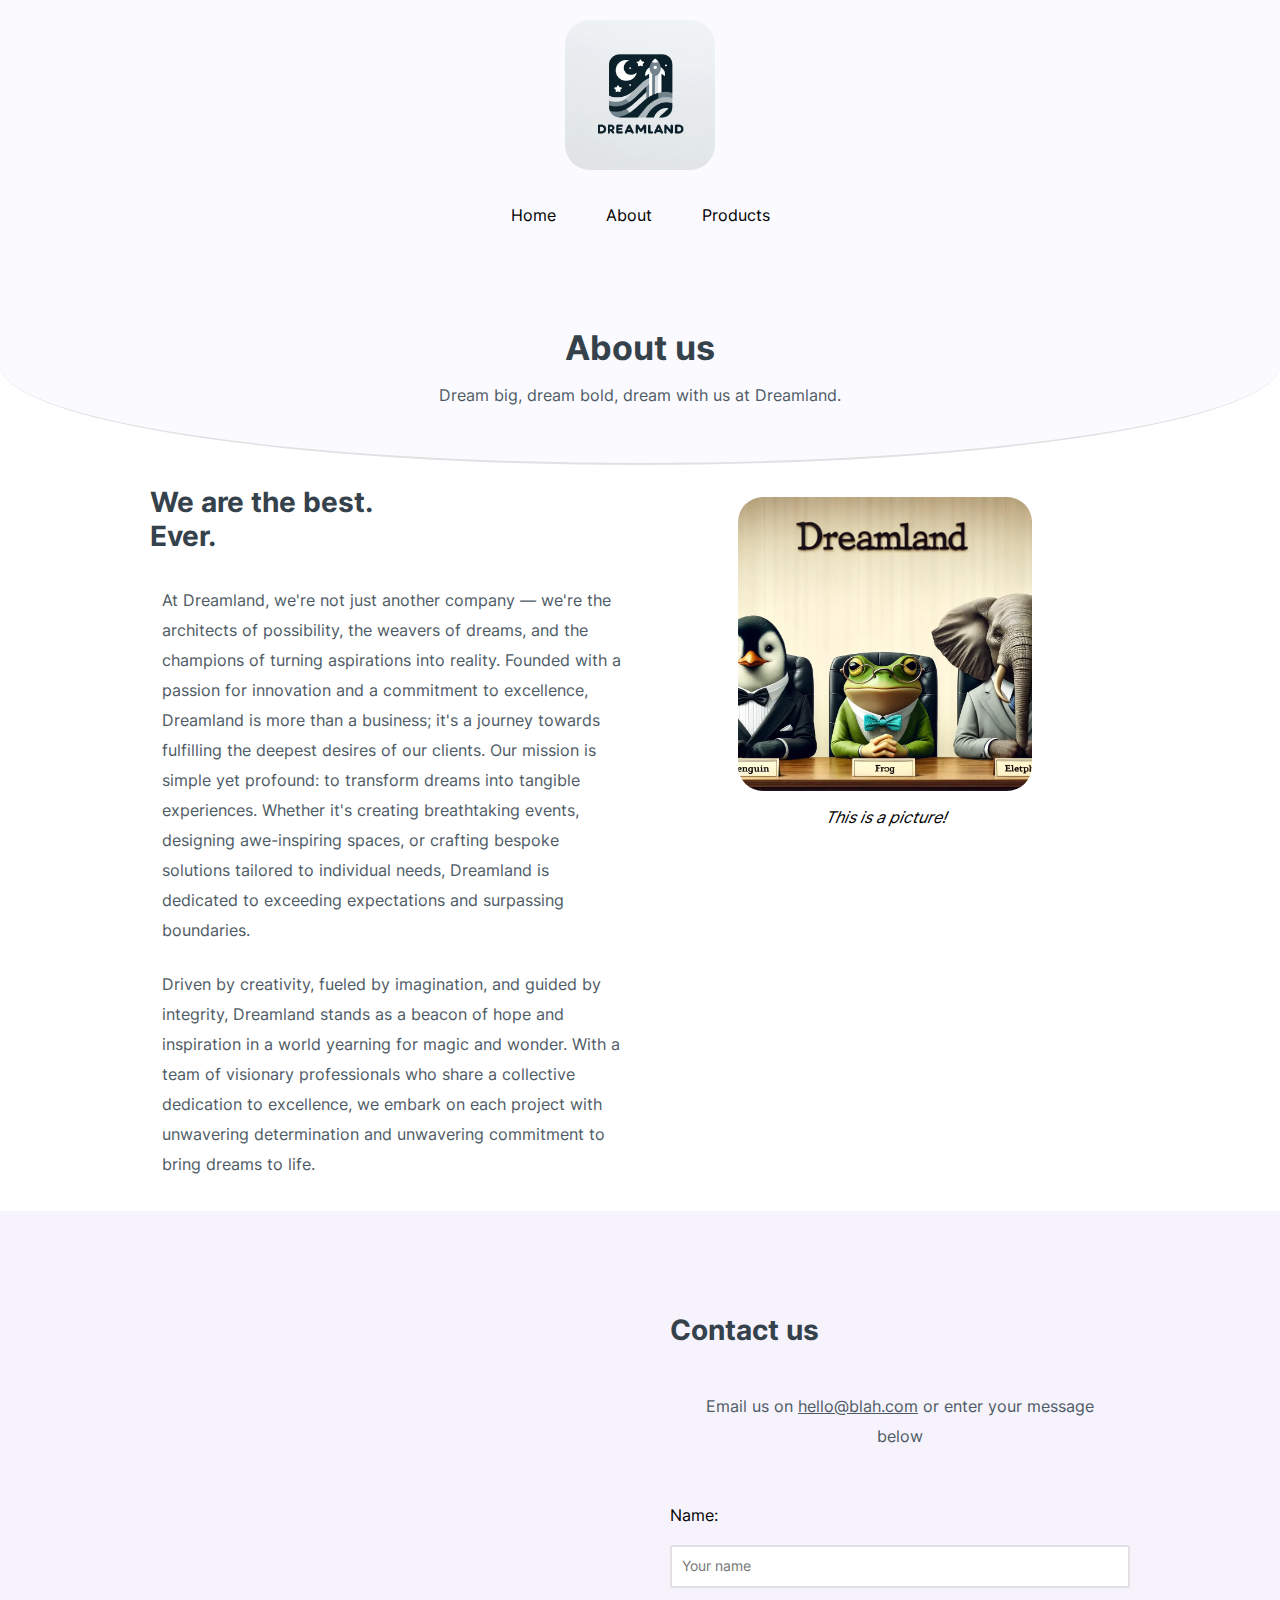
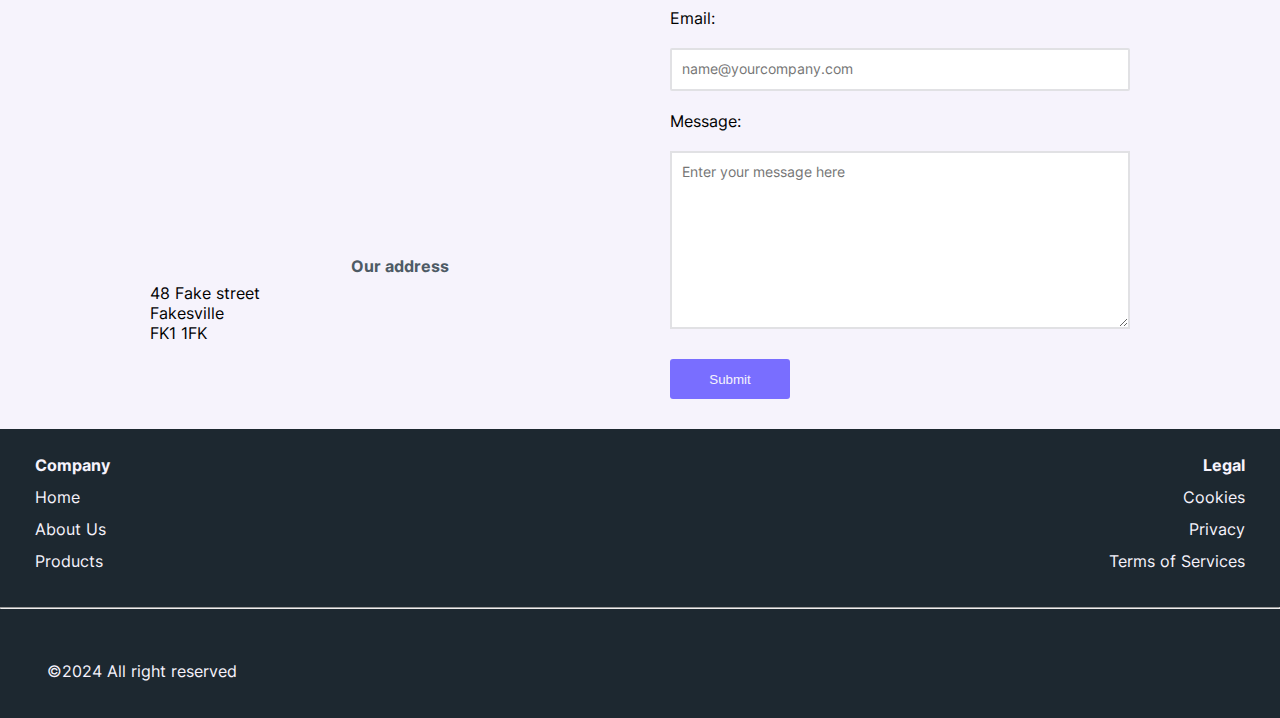
==== commit d589e5a9: "Merge branch 'main' into link-fix" ====
--- a/about.html
+++ b/about.html
@@ -15,7 +15,7 @@
 
 <body>
 	<div class="nav-container-desktop white-container">
-		<img class="logo" src="./assets/images/logo.png" />
+		<a href="./index.html"><img class="logo" src="./assets/images/logo.png" /></a>
 		<nav class="navbar">
 			<ul class="navbar-link">
 				<li><a href="index.html">Home</a></li>
@@ -77,7 +77,7 @@
 						class="iframe" height="450" style="border: 0" allowfullscreen="" loading="lazy"
 						referrerpolicy="no-referrer-when-downgrade"></iframe>
 					<div class="adress">
-						<strong>
+						<strong class="our-address">
 							<p>Our address</p>
 						</strong>
 						<ul>
